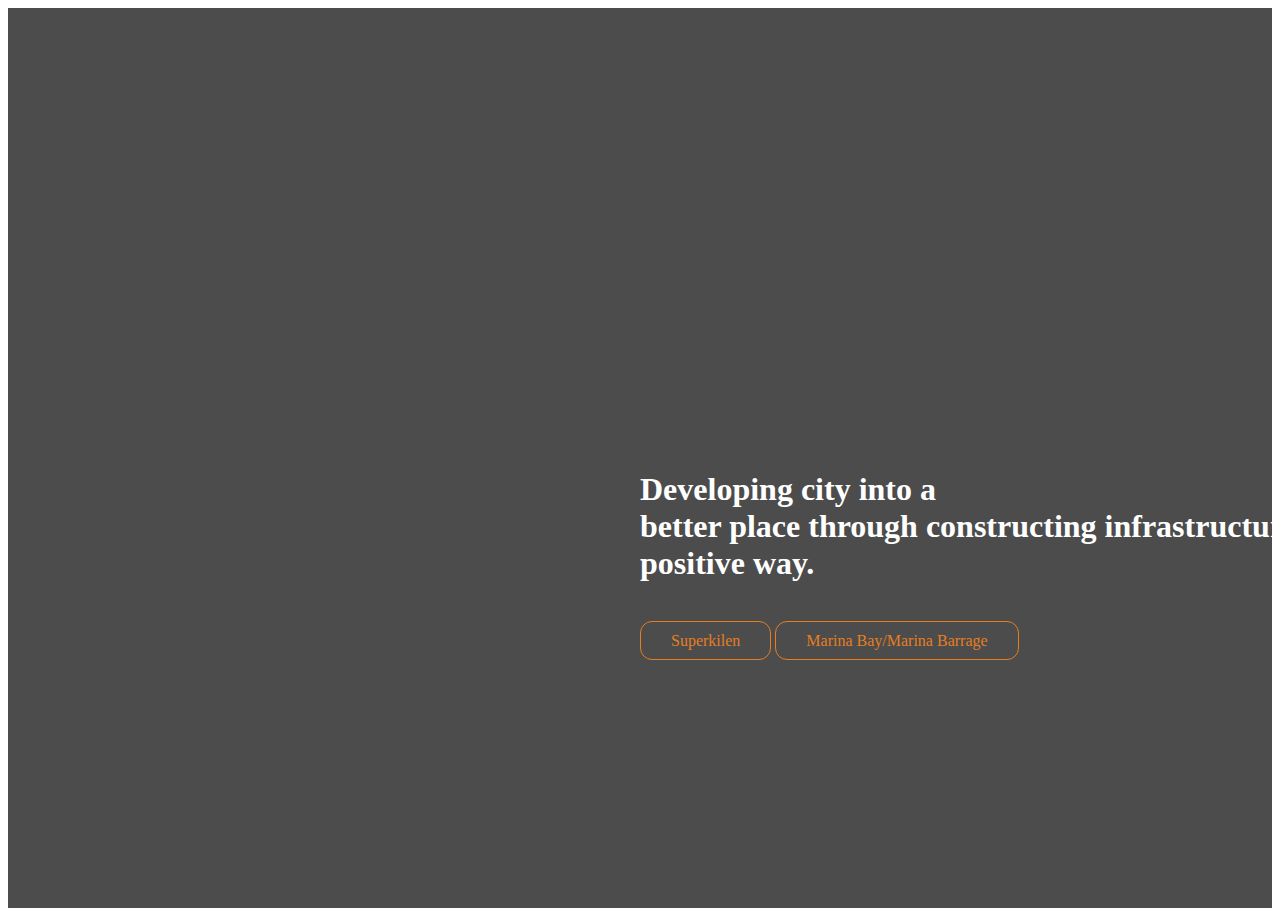
==== assignment1_hub.html @ eb479618 "Update assignment1_hub.html" ====
<html>
  <head>
    <title>Urban Transformation</title>
    <Link href="Assignment_1.css" rel="stylesheet" type="text/css"/>
        
 </head>
  <body>
    <header>
      <div class="hero">
        <h1>Developing city into a <br>better place through constructing infrastructure which impacts the community in a positive way.</h1>
        <div class="button-awsome">
        <a href="" class="btn btn-half">Superkilen</a>
        <a href="" class="btn btn-full">Marina Bay/Marina Barrage</a>
        </div>  
      </div>
    </header>
  </body>
<html>
---- Assignment_1.css ----
*
{
  marrgin:0;
  padding:0;
}
body
{
  font-family:tahoma;
}
.hero
{
  position: absolute;
  width: 1140px;
  top:50%;
  left:50%;
  transform: translate (-50%,-50%);
}
header
{
  background-image:linear-gradient(rgb(0,0,0,0.7),rgb(0,0,0,0.7)),url(https://raw.githubusercontent.com/GabeatUNSW/CODE1230-Urban-Modeling/master/pexels-photo-457937.jpg);
  height:100vh;
  background-position: center;
  background-size: cover;
}
h1
{
  color:white;
}
.btn
{
  border:1px solid #e67e22;
  padding:10px 30px;
  color:#e67e22;
  text-decoration: none;
  border-radius:12px;
}
.button-awsome
{
  margin-top:50px;
}
.btn-half
{
  
}
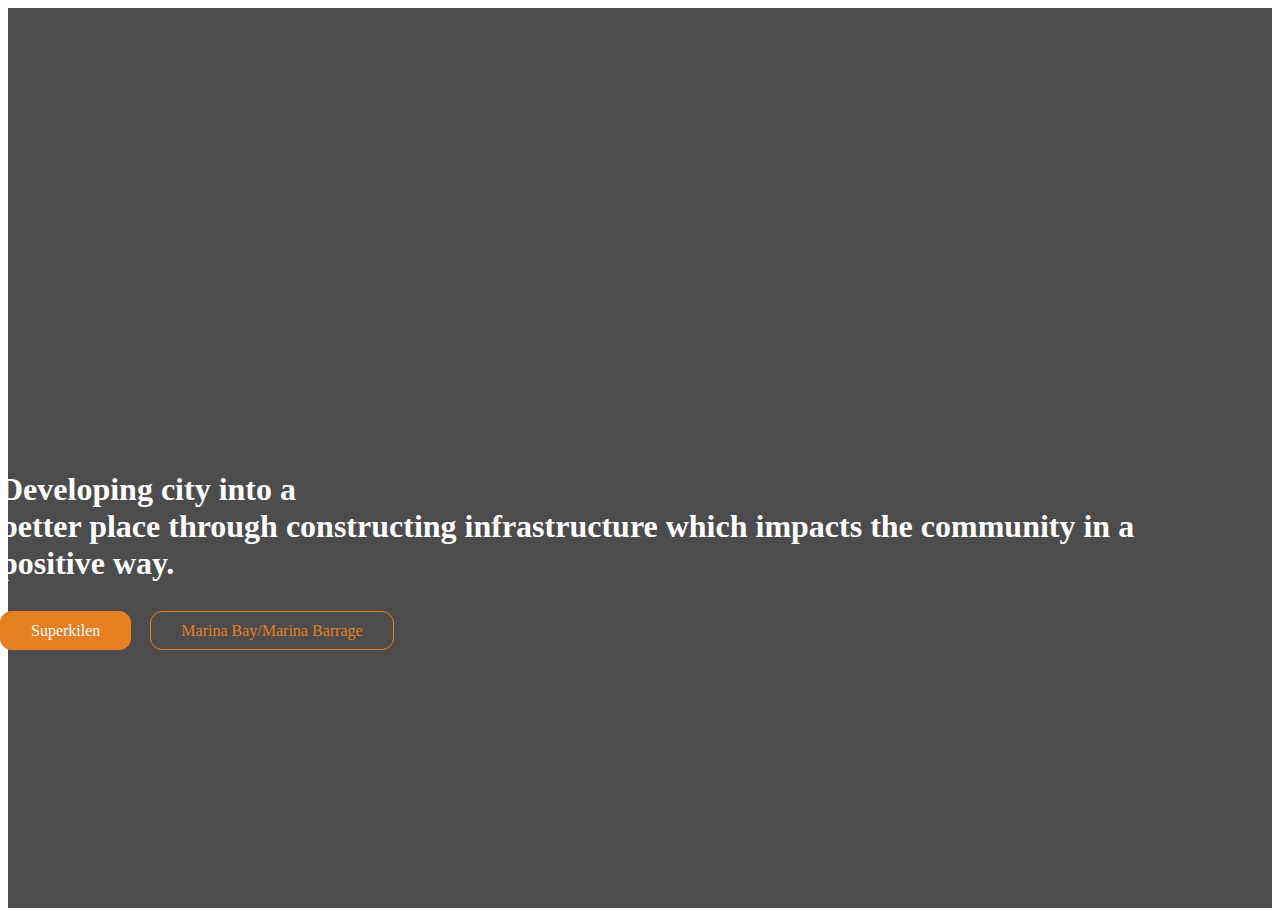
==== commit b260823b: "Update assignment1_hub.html" ====
--- a/assignment1_hub.html
+++ b/assignment1_hub.html
@@ -15,4 +15,4 @@
       </div>
     </header>
   </body>
-<html>
+</html>
--- a/Assignment_1.css
+++ b/Assignment_1.css
@@ -12,7 +12,7 @@
   position: absolute;
   width: 1140px;
   top:50%;
-  left:50%;
+  left:0%;
   transform: translate (-50%,-50%);
 }
 header
@@ -33,12 +33,20 @@
   color:#e67e22;
   text-decoration: none;
   border-radius:12px;
+  margin-right:15px;
 }
 .button-awsome
 {
-  margin-top:50px;
+  margin-top:40px;
 }
 .btn-half
 {
-  
+  background-color:#e67e22;
+  color:white; 
 }
+.btn-full:hovor
+{
+  background-color:#e67e22;
+  color:white;
+  transition:all 0.5s ease-in;
+}
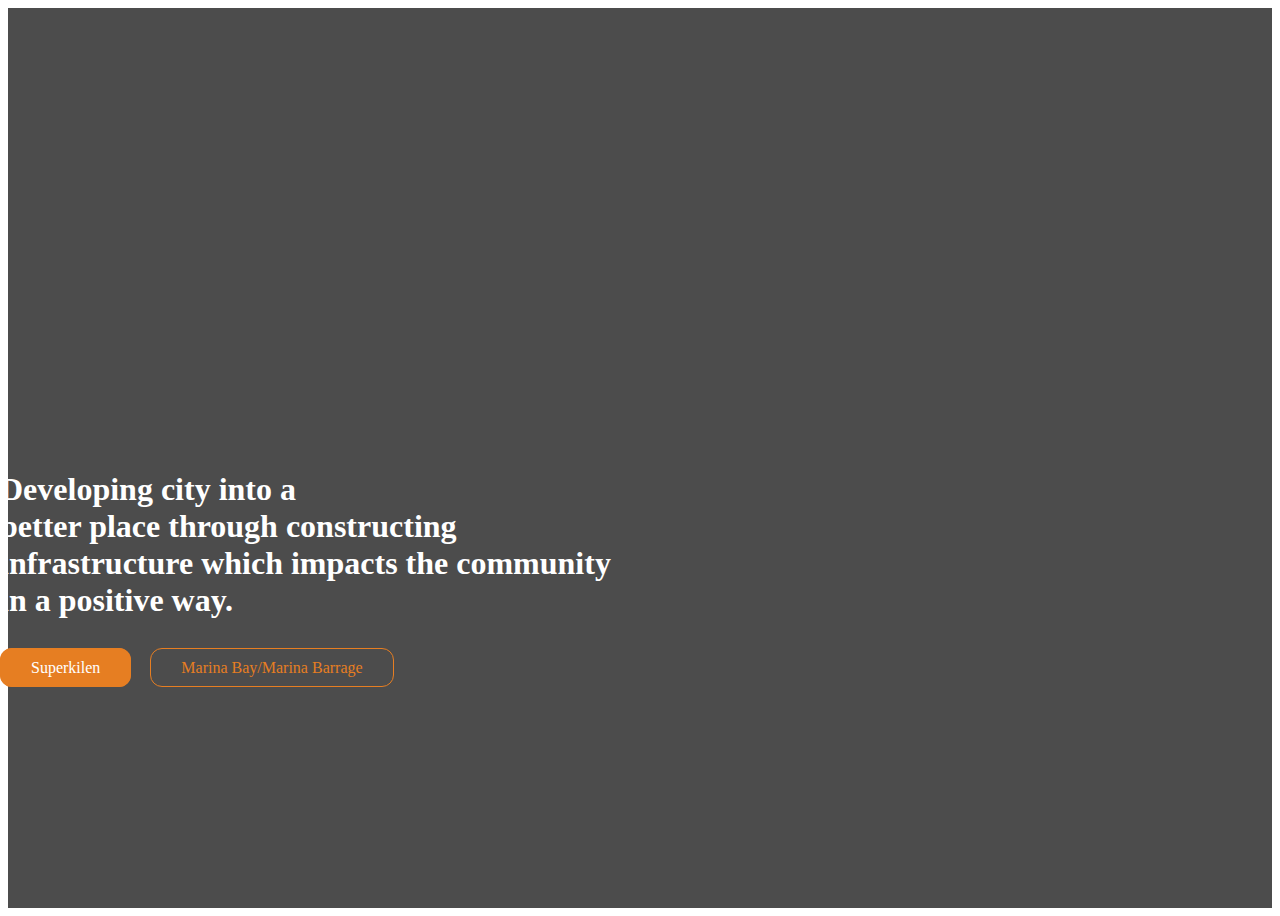
==== commit 06a0f715: "Update assignment1_hub.html" ====
--- a/assignment1_hub.html
+++ b/assignment1_hub.html
@@ -7,7 +7,7 @@
   <body>
     <header>
       <div class="hero">
-        <h1>Developing city into a <br>better place through constructing infrastructure which impacts the community in a positive way.</h1>
+        <h1>Developing city into a <br>better place through constructing <br>infrastructure which impacts the community <br>in a positive way.</h1>
         <div class="button-awsome">
         <a href="" class="btn btn-half">Superkilen</a>
         <a href="" class="btn btn-full">Marina Bay/Marina Barrage</a>
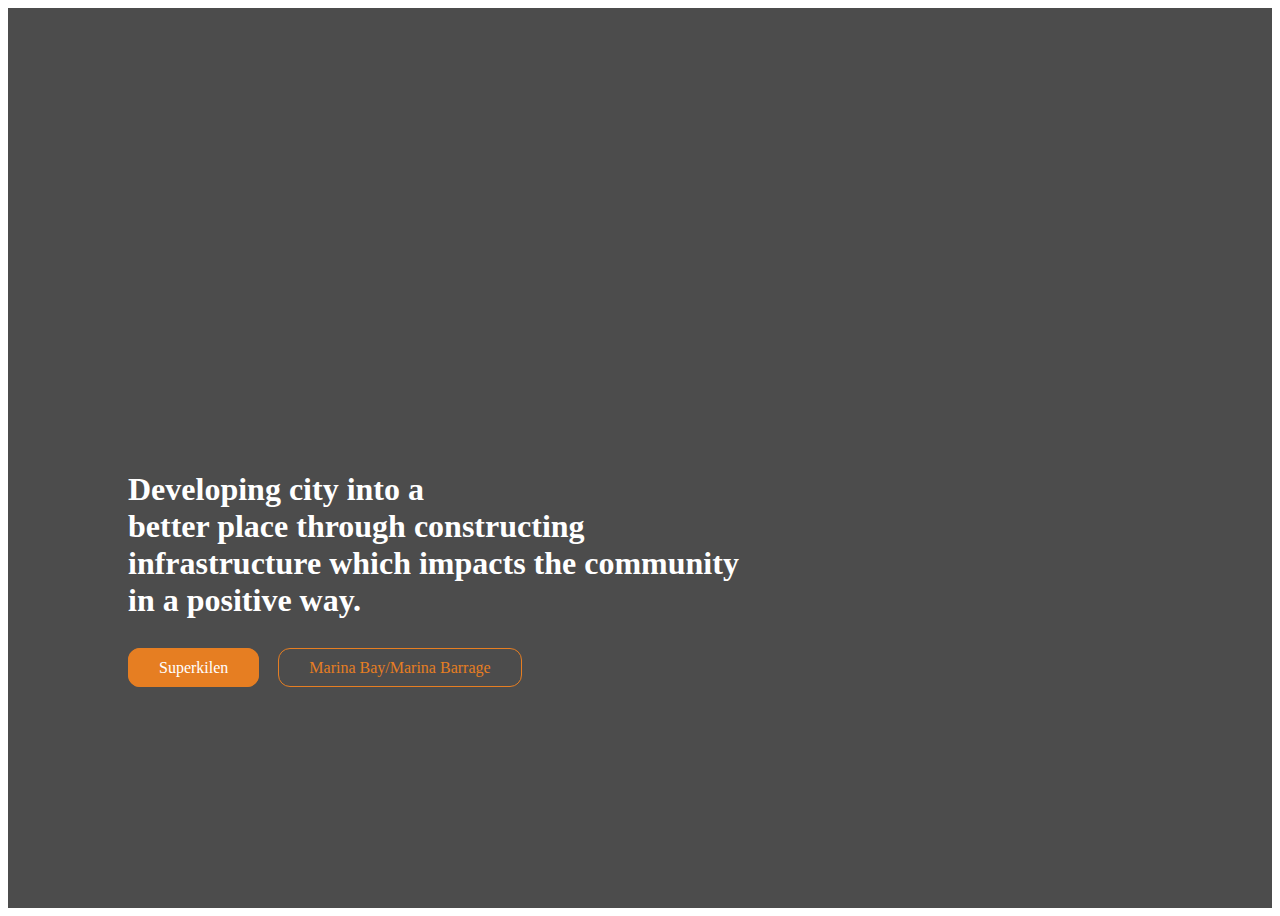
==== commit fdcdf402: "Update assignment1_hub.html" ====
--- a/assignment1_hub.html
+++ b/assignment1_hub.html
@@ -7,10 +7,11 @@
   <body>
     <header>
       <div class="hero">
+        <Urban Transformation:>
         <h1>Developing city into a <br>better place through constructing <br>infrastructure which impacts the community <br>in a positive way.</h1>
         <div class="button-awsome">
-        <a href="" class="btn btn-half">Superkilen</a>
-        <a href="" class="btn btn-full">Marina Bay/Marina Barrage</a>
+        <a href="Superkilen.html" class="btn btn-half">Superkilen</a>
+        <a href="Singapore.html" class="btn btn-full">Marina Bay/Marina Barrage</a>
         </div>  
       </div>
     </header>
--- a/Assignment_1.css
+++ b/Assignment_1.css
@@ -12,7 +12,7 @@
   position: absolute;
   width: 1140px;
   top:50%;
-  left:0%;
+  left:10%;
   transform: translate (-50%,-50%);
 }
 header
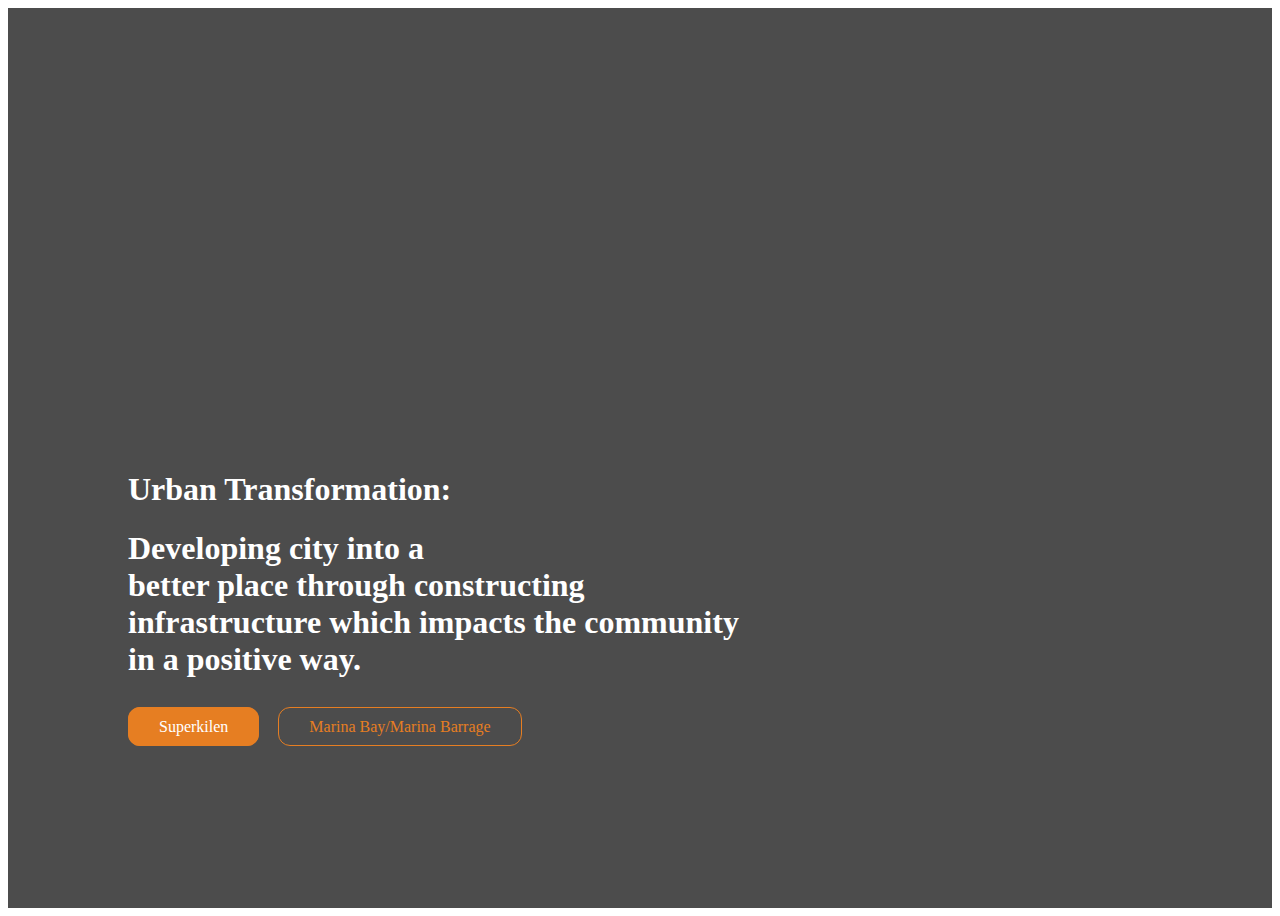
==== commit 774eb1cf: "Update assignment1_hub.html" ====
--- a/assignment1_hub.html
+++ b/assignment1_hub.html
@@ -7,7 +7,7 @@
   <body>
     <header>
       <div class="hero">
-        <Urban Transformation:>
+        <h1>Urban Transformation:</h1>
         <h1>Developing city into a <br>better place through constructing <br>infrastructure which impacts the community <br>in a positive way.</h1>
         <div class="button-awsome">
         <a href="Superkilen.html" class="btn btn-half">Superkilen</a>
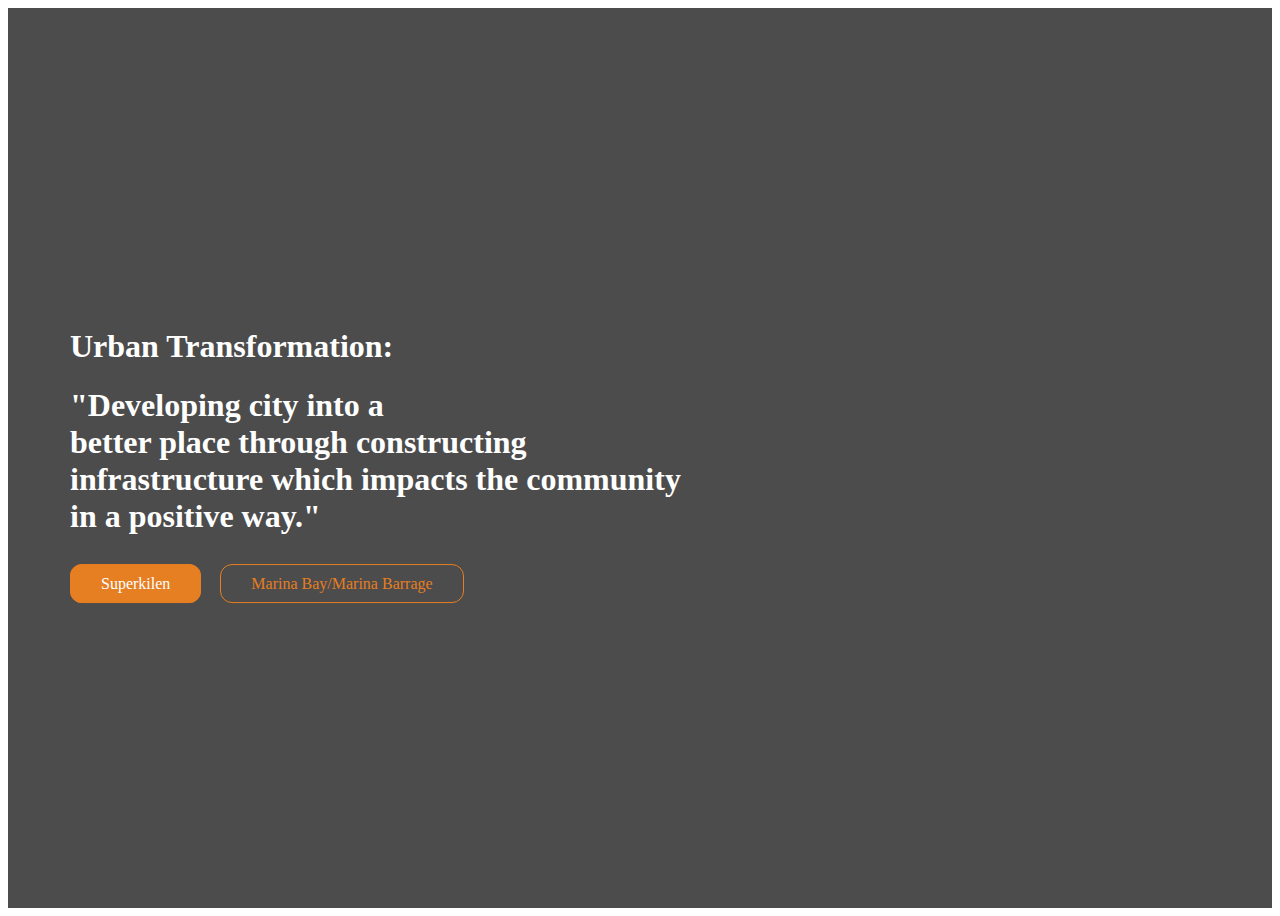
==== commit f1cbcbaf: "Update assignment1_hub.html" ====
--- a/assignment1_hub.html
+++ b/assignment1_hub.html
@@ -8,7 +8,7 @@
     <header>
       <div class="hero">
         <h1>Urban Transformation:</h1>
-        <h1>Developing city into a <br>better place through constructing <br>infrastructure which impacts the community <br>in a positive way.</h1>
+        <h1>"Developing city into a <br>better place through constructing <br>infrastructure which impacts the community <br>in a positive way."</h1>
         <div class="button-awsome">
         <a href="Superkilen.html" class="btn btn-half">Superkilen</a>
         <a href="Singapore.html" class="btn btn-full">Marina Bay/Marina Barrage</a>
--- a/Assignment_1.css
+++ b/Assignment_1.css
@@ -12,8 +12,8 @@
   position: absolute;
   width: 1140px;
   top:50%;
-  left:10%;
-  transform: translate (-50%,-50%);
+  left:50%;
+  transform: translate(-50%,-50%);
 }
 header
 {
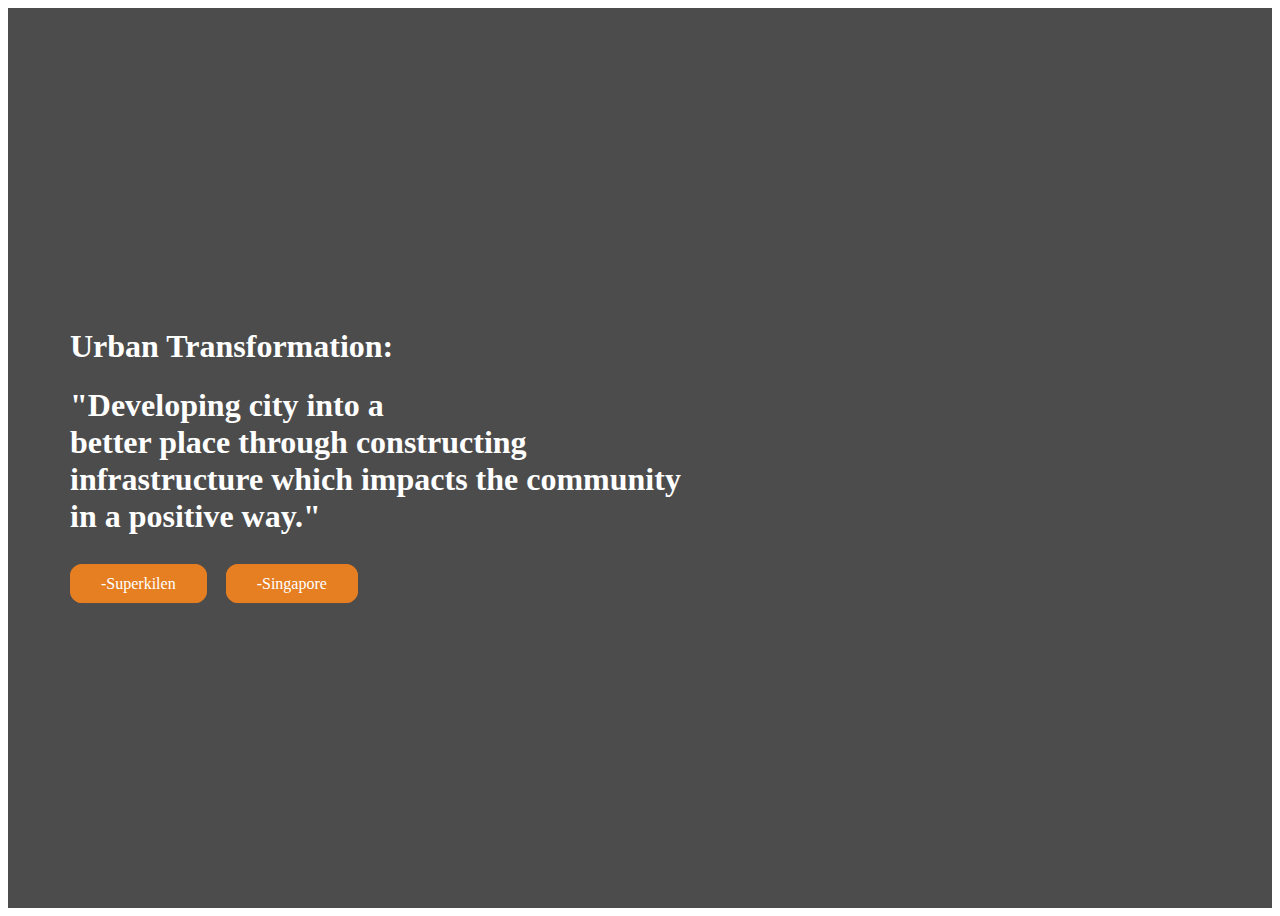
==== commit cc0bb617: "Update assignment1_hub.html" ====
--- a/assignment1_hub.html
+++ b/assignment1_hub.html
@@ -10,8 +10,8 @@
         <h1>Urban Transformation:</h1>
         <h1>"Developing city into a <br>better place through constructing <br>infrastructure which impacts the community <br>in a positive way."</h1>
         <div class="button-awsome">
-        <a href="Superkilen.html" class="btn btn-half">Superkilen</a>
-        <a href="Singapore.html" class="btn btn-full">Marina Bay/Marina Barrage</a>
+        <a href="Superkilen.html" class="btn btn-half">-Superkilen</a>
+        <a href="Singapore.html" class="btn btn-half">-Singapore</a>
         </div>  
       </div>
     </header>
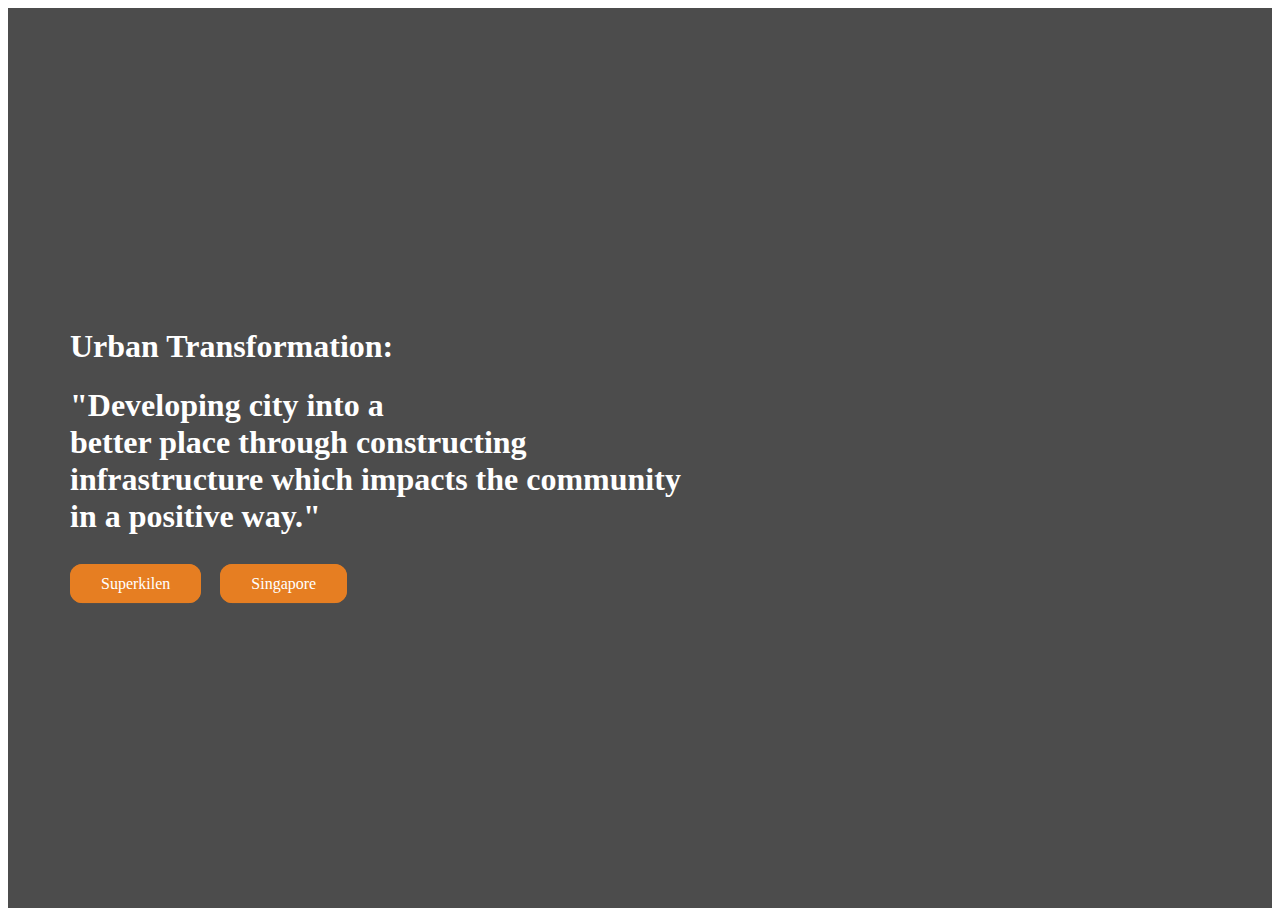
==== commit d222d4de: "Update assignment1_hub.html" ====
--- a/assignment1_hub.html
+++ b/assignment1_hub.html
@@ -10,8 +10,8 @@
         <h1>Urban Transformation:</h1>
         <h1>"Developing city into a <br>better place through constructing <br>infrastructure which impacts the community <br>in a positive way."</h1>
         <div class="button-awsome">
-        <a href="Superkilen.html" class="btn btn-half">-Superkilen</a>
-        <a href="Singapore.html" class="btn btn-half">-Singapore</a>
+        <a href="Superkilen.html" class="btn btn-half">Superkilen</a>
+        <a href="Singapore.html" class="btn btn-half">Singapore</a>
         </div>  
       </div>
     </header>
